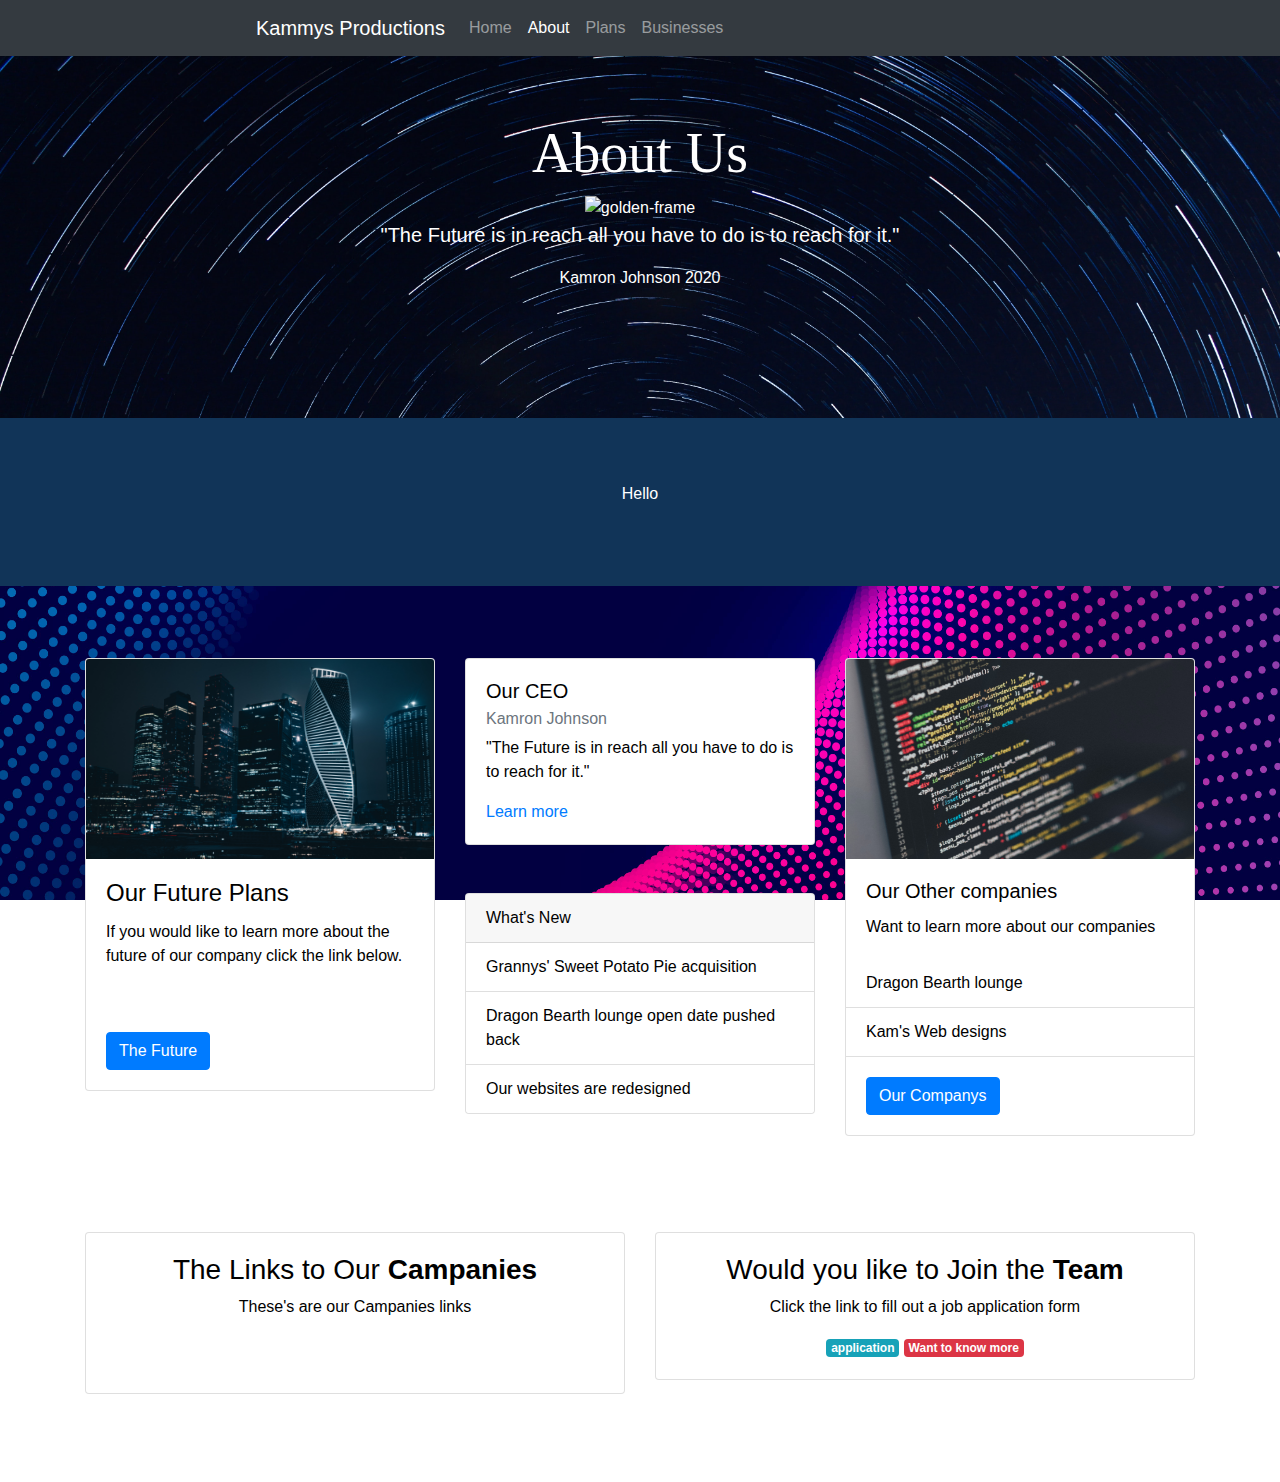
==== about.html @ 1f196d33 "Add files via upload" ====
<!DOCTYPE html>
<html lang="en">
  <head>
    <meta charset="utf-8">
    <meta http-equiv="X-UA-Compatible" content="IE=edge">
    <meta name="viewport" content="width=device-width, initial-scale=1">
    <title>Bootstrap - Prebuilt Layout</title>

    <!-- Bootstrap -->
    <link href="Kammys Productions/css/bootstrap-4.4.1.css" rel="stylesheet">
    <link href="css/bootstrap-4.4.1.css" rel="stylesheet" type="text/css">
  </head>
  <body>
     <nav class="navbar navbar-expand-lg navbar-dark bg-dark">
      <a class="navbar-brand" href="DB.html">Kammys Productions</a>
      <button class="navbar-toggler" type="button" data-toggle="collapse" data-target="#navbarSupportedContent" aria-controls="navbarSupportedContent" aria-expanded="false" aria-label="Toggle navigation">
      <span class="navbar-toggler-icon"></span>
      </button>
      <div class="collapse navbar-collapse" id="navbarSupportedContent">
        <ul class="navbar-nav mr-auto">
          <li class="nav-item ">
            <a class="nav-link" href="index.html">Home </a>
          </li>
          <li class="nav-item active">
            <a class="nav-link" href="about.html">About </a>
          </li>
			<li class="nav-item">
            <a class="nav-link" href="#">Plans</a>
          </li>
			<li class="nav-item">
            <a class="nav-link" href="#">Businesses</a>
          </li>
          
        </ul>
        <form class="form-inline my-2 my-lg-0">
        </form>
      </div>
    </nav>

    <div class=" jumbotron-fluid jumbotron text-center">
       <h1 class="display-4" style="font-family:BAZOOKA" style="font-size: 100px">About Us</h1>
	   <img src="images/Logo bata2.png" alt="golden-frame" style="width:600px;height:400px;"> 
       <p class="lead" style="color:#ffffff;">"The Future is in reach all you have to do is to reach for it."</p>
	   <p style="color:#ffffff;">Kamron Johnson 2020</p>
       <br>
	   <br>
		</div>
	  
		<div class="jumbotron jumbotron-fluid text-center" style= "background: #113458;">
	  	<p> Hello </p>
	  </div>
	  
    <div class="container">
       <br>
       <br>
       <br>
       <div class="row">
          <div class="col-md-4">
             <div class="card">
                <img class="card-img-top" src="images/future1.jpg" alt="Card image cap" style="width:348px;height:200px;">
                <div class="card-body">
                   <h4 class="card-title" style="color: black">Our Future Plans</h4>
                   <p class="card-text" style="color: black" >If you would like to learn more about the future of our company click the link below.</p>
                   <br><br>
                   <a href="#" class="btn btn-primary" >The Future</a>
                </div>
             </div>
          </div>
          <div class="col-md-4">
             <div class="card">
                <div class="card-body">
                   <h5 class="card-title" style="color: black">Our CEO</h5>
                   <h6 class="card-subtitle mb-2 text-muted" style="color: black">Kamron Johnson</h6>
                   <p class="card-text" style="color: black">"The Future is in reach all you have to do is to reach for it."</p>
                   <a href="#" class="card-link">Learn more</a>
                </div>
             </div>
             <br>
             <br/>
             <div class="card">
                <div class="card-header" style="color: black">
                   What's New
                </div>
                <ul class="list-group list-group-flush">
                   <li class="list-group-item" style="color: black">Grannys' Sweet Potato Pie acquisition</li>
                   <li class="list-group-item" style="color: black">Dragon Bearth lounge open date pushed back</li>
                   <li class="list-group-item" style="color: black">Our websites are redesigned</li>
                </ul>
             </div>
          </div>
          <div class="col-md-4">
             <div class="card">
                <img class="card-img-top" src="images/business.jpg" alt="Card image cap" style="width:348px;height:200px;">
                <div class="card-body">
                   <h5 class="card-title" style="color: black">Our Other companies</h5>
                   <p class="card-text" style="color: black">Want to learn more about our companies</p>
                </div>
                <ul class="list-group list-group-flush">
                   <li class="list-group-item" style="color: black">Dragon Bearth lounge</li>
                   <li class="list-group-item" style="color: black">Kam's Web designs</li>
                </ul>
                <div class="card-body">
                   <a href="#" class="btn btn-primary" >Our Companys</a>
                </div>
             </div>
          </div>
       </div>
       <br/>
       <br/>
       <br/>
       <br/>
       <div class="row"w>
          <div class="col-md-6 text-center">
             <div class="card">
                <div class="card-body" style="color: black">
                   <h3>The Links to Our<strong> Campanies </strong></h3>
                   <p>These's are our Campanies links </p>

			<div class="btn btn-md"><img class="rounded-circle" src="../images/32X32.gif" alt="" onClick="location.href=''"></div>
            <div class="btn btn-md"><img class="rounded-circle" src="../images/32X32.gif" alt="" onClick="location.href=''"></div>
            <div class="btn btn-md"><img class="rounded-circle" src="../images/32X32.gif" alt="" onClick="location.href=''"></div>
            <div class="btn btn-md"><img class="rounded-circle" src="../images/32X32.gif" alt="" onClick="location.href=''"></div>
                </div>
             </div>
          </div>
          <div class="text-center col-md-6">
             <div class="card">
                <div class="card-body" style="color: black">
                   <h3>Would you like to Join the <strong>Team</strong></h3>
                   <p>Click the link to fill out a job application form</p>
                   <span style="cursor: pointer;" class="badge badge-info" onClick="location.href=''">application</span> <span style="cursor: pointer;" class="badge badge-danger" onClick="location.href=''">Want to know more</span>
                </div>
             </div>
          </div>
       </div>
       <br>
	   <br>
    <footer class="text-center">
      <div class="container">
        <div class="row">
          <div class="col-12">
            <p style="color: white">&copy;2021- Copyright © KammyProductions. All rights reserved.</p>
          </div>
        </div>
      </div>
    </footer>
    </div>
    <!-- jQuery (necessary for Bootstrap's JavaScript plugins) --> 
    <script src="js/jquery-3.4.1.min.js"></script>

    <!-- Include all compiled plugins (below), or include individual files as needed --> 
    <script src="js/popper.min.js"></script>
    <script src="js/bootstrap-4.4.1.js"></script>
  </body>
</html>
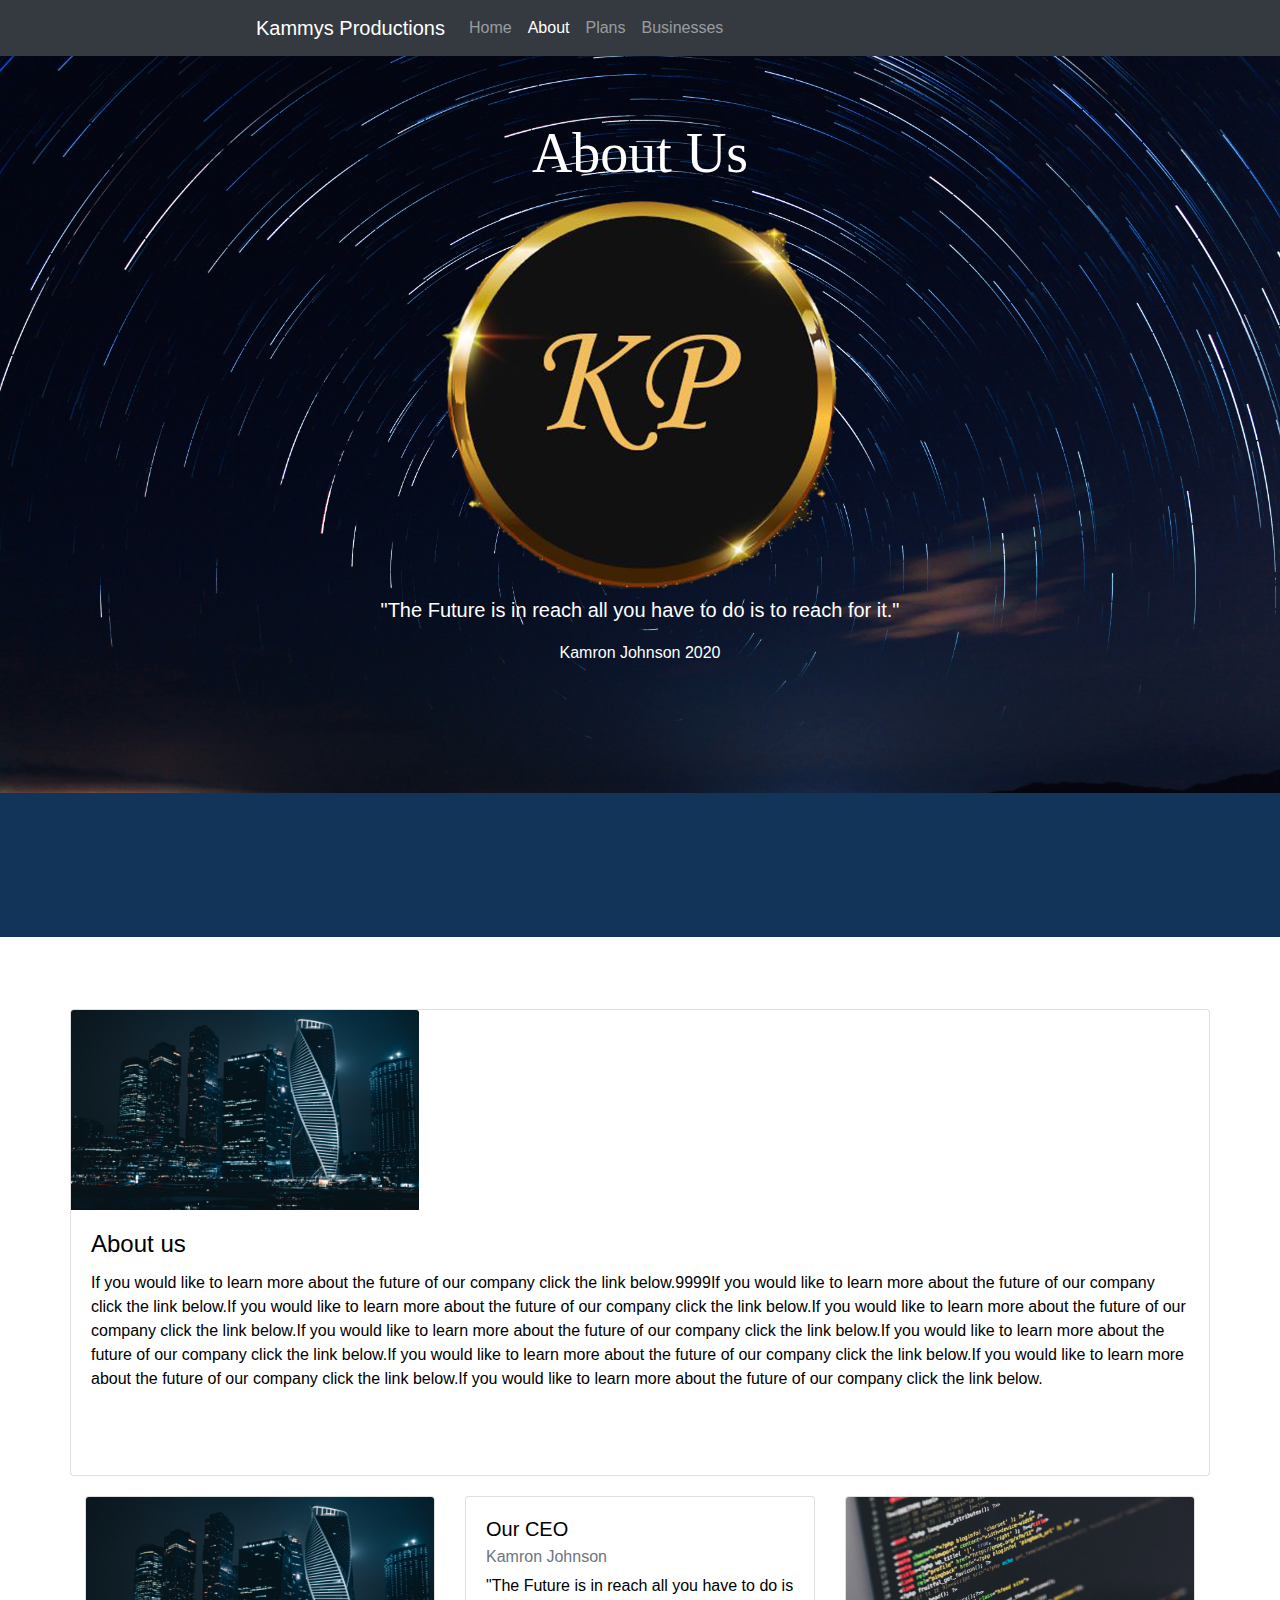
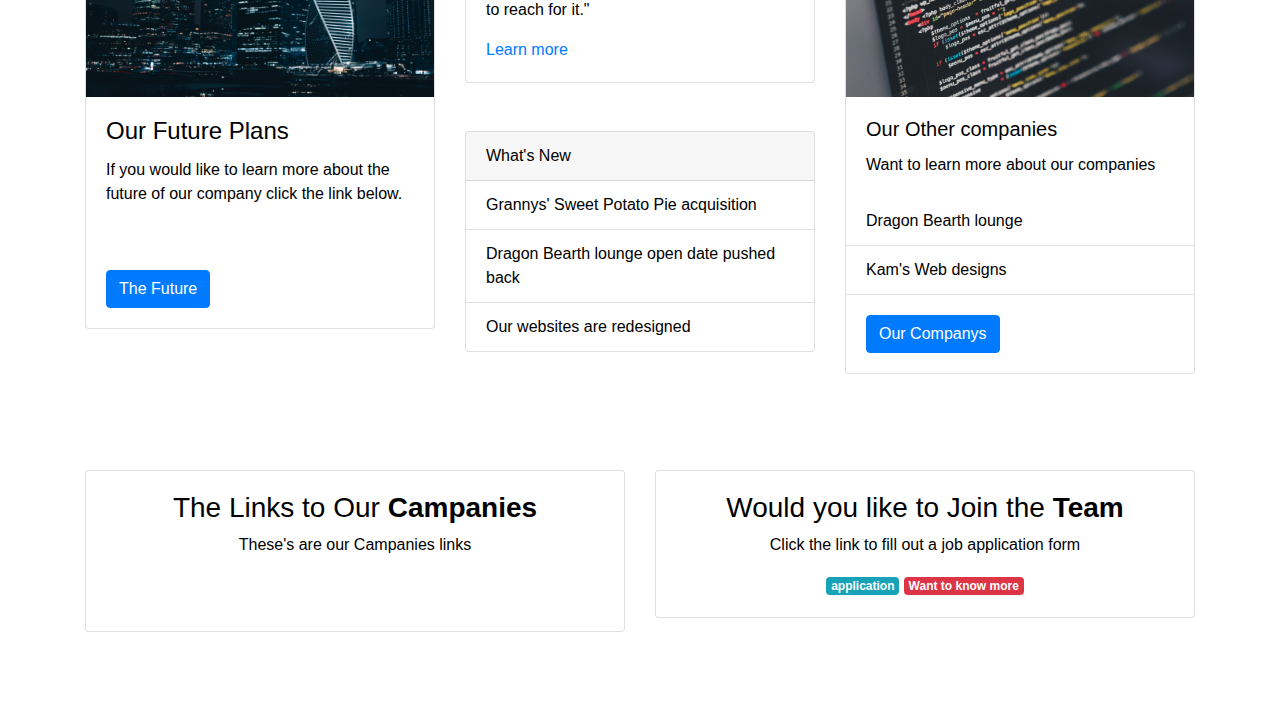
==== commit d15a565c: "Add files via upload" ====
--- a/about.html
+++ b/about.html
@@ -47,7 +47,7 @@
 		</div>
 	  
 		<div class="jumbotron jumbotron-fluid text-center" style= "background: #113458;">
-	  	<p> Hello </p>
+	  	<p>  </p>
 	  </div>
 	  
     <div class="container">
@@ -55,6 +55,19 @@
        <br>
        <br>
        <div class="row">
+		   
+          <div class="col-kam" style="padding-bottom: 1.25rem">
+             <div class="card">
+                <img class="card-img-top" src="images/future1.jpg" alt="Card image cap" style="width:348px;height:200px;">
+                <div class="card-body">
+                   <h4 class="card-title" style="color: black">About us</h4>
+                   <p class="card-text" style="color: black" >If you would like to learn more about the future of our company click the link below.9999If you would like to learn more about the future of our company click the link below.If you would like to learn more about the future of our company click the link below.If you would like to learn more about the future of our company click the link below.If you would like to learn more about the future of our company click the link below.If you would like to learn more about the future of our company click the link below.If you would like to learn more about the future of our company click the link below.If you would like to learn more about the future of our company click the link below.If you would like to learn more about the future of our company click the link below.</p>
+                   <br><br>
+					
+                </div>
+             </div>
+          </div>
+		   
           <div class="col-md-4">
              <div class="card">
                 <img class="card-img-top" src="images/future1.jpg" alt="Card image cap" style="width:348px;height:200px;">
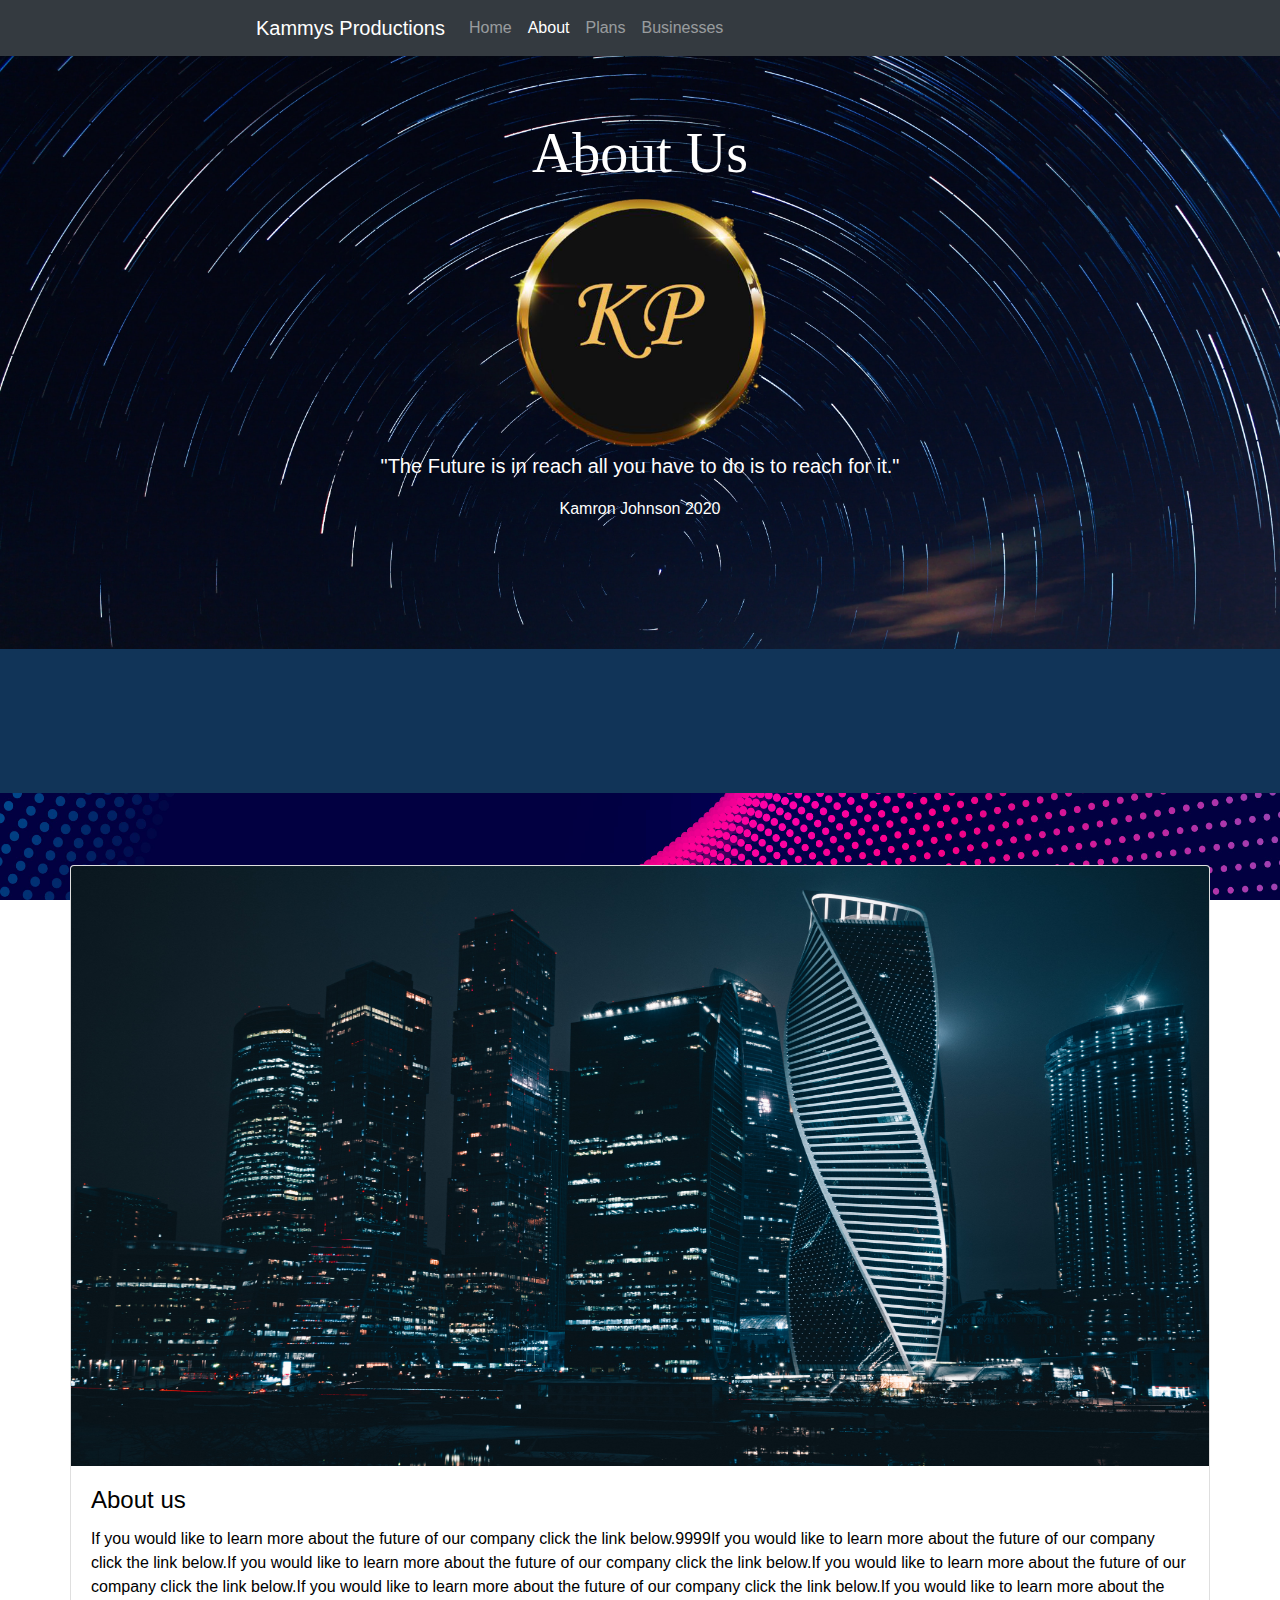
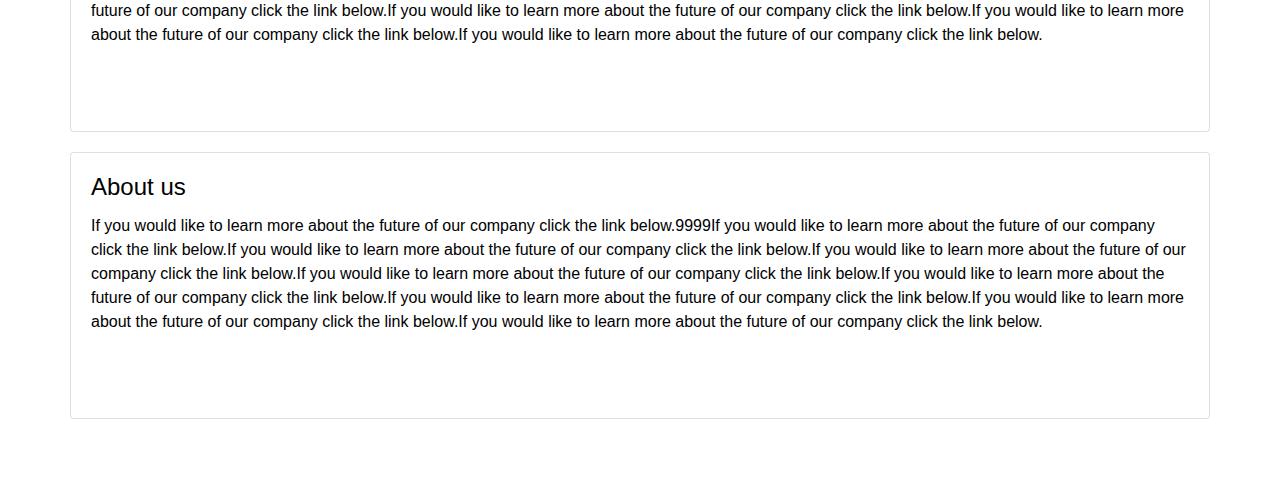
==== commit 6182f27c: "Add files via upload" ====
--- a/about.html
+++ b/about.html
@@ -4,7 +4,7 @@
     <meta charset="utf-8">
     <meta http-equiv="X-UA-Compatible" content="IE=edge">
     <meta name="viewport" content="width=device-width, initial-scale=1">
-    <title>Bootstrap - Prebuilt Layout</title>
+    <title>Kammys Produtions</title>
 
     <!-- Bootstrap -->
     <link href="Kammys Productions/css/bootstrap-4.4.1.css" rel="stylesheet">
@@ -12,7 +12,7 @@
   </head>
   <body>
      <nav class="navbar navbar-expand-lg navbar-dark bg-dark">
-      <a class="navbar-brand" href="DB.html">Kammys Productions</a>
+      <a class="navbar-brand" href="index.html">Kammys Productions</a>
       <button class="navbar-toggler" type="button" data-toggle="collapse" data-target="#navbarSupportedContent" aria-controls="navbarSupportedContent" aria-expanded="false" aria-label="Toggle navigation">
       <span class="navbar-toggler-icon"></span>
       </button>
@@ -28,7 +28,7 @@
             <a class="nav-link" href="#">Plans</a>
           </li>
 			<li class="nav-item">
-            <a class="nav-link" href="#">Businesses</a>
+            <a class="nav-link" href="businesses.html">Businesses</a>
           </li>
           
         </ul>
@@ -38,10 +38,10 @@
     </nav>
 
     <div class=" jumbotron-fluid jumbotron text-center">
-       <h1 class="display-4" style="font-family:BAZOOKA" style="font-size: 100px">About Us</h1>
-	   <img src="images/Logo bata2.png" alt="golden-frame" style="width:600px;height:400px;"> 
-       <p class="lead" style="color:#ffffff;">"The Future is in reach all you have to do is to reach for it."</p>
-	   <p style="color:#ffffff;">Kamron Johnson 2020</p>
+       <h1 class="display-4" style="font-family:BAZOOKA;width:100%;">About Us</h1>
+	   <img src="images/Logo bata2.png" alt="golden-frame" style="width:30%;" > 
+       <p class="lead" style="color:#ffffff;width:100%;">"The Future is in reach all you have to do is to reach for it."</p>
+	   <p style="color:#ffffff;width:100%;">Kamron Johnson 2020</p>
        <br>
 	   <br>
 		</div>
@@ -58,8 +58,8 @@
 		   
           <div class="col-kam" style="padding-bottom: 1.25rem">
              <div class="card">
-                <img class="card-img-top" src="images/future1.jpg" alt="Card image cap" style="width:348px;height:200px;">
-                <div class="card-body">
+                <img class="card-img-top" src="images/future1.jpg" alt="Card image cap" style="width:100%; height: 600px ">
+                <div class="card-body" style="width:100%;">
                    <h4 class="card-title" style="color: black">About us</h4>
                    <p class="card-text" style="color: black" >If you would like to learn more about the future of our company click the link below.9999If you would like to learn more about the future of our company click the link below.If you would like to learn more about the future of our company click the link below.If you would like to learn more about the future of our company click the link below.If you would like to learn more about the future of our company click the link below.If you would like to learn more about the future of our company click the link below.If you would like to learn more about the future of our company click the link below.If you would like to learn more about the future of our company click the link below.If you would like to learn more about the future of our company click the link below.</p>
                    <br><br>
@@ -68,86 +68,18 @@
              </div>
           </div>
 		   
-          <div class="col-md-4">
+          <div class="col-kam" style="padding-bottom: 1.25rem">
              <div class="card">
-                <img class="card-img-top" src="images/future1.jpg" alt="Card image cap" style="width:348px;height:200px;">
-                <div class="card-body">
-                   <h4 class="card-title" style="color: black">Our Future Plans</h4>
-                   <p class="card-text" style="color: black" >If you would like to learn more about the future of our company click the link below.</p>
+
+                <div class="card-body" style="width:100%;">
+                   <h4 class="card-title" style="color: black">About us</h4>
+                   <p class="card-text" style="color: black" >If you would like to learn more about the future of our company click the link below.9999If you would like to learn more about the future of our company click the link below.If you would like to learn more about the future of our company click the link below.If you would like to learn more about the future of our company click the link below.If you would like to learn more about the future of our company click the link below.If you would like to learn more about the future of our company click the link below.If you would like to learn more about the future of our company click the link below.If you would like to learn more about the future of our company click the link below.If you would like to learn more about the future of our company click the link below.</p>
                    <br><br>
-                   <a href="#" class="btn btn-primary" >The Future</a>
-                </div>
-             </div>
-          </div>
-          <div class="col-md-4">
-             <div class="card">
-                <div class="card-body">
-                   <h5 class="card-title" style="color: black">Our CEO</h5>
-                   <h6 class="card-subtitle mb-2 text-muted" style="color: black">Kamron Johnson</h6>
-                   <p class="card-text" style="color: black">"The Future is in reach all you have to do is to reach for it."</p>
-                   <a href="#" class="card-link">Learn more</a>
-                </div>
-             </div>
-             <br>
-             <br/>
-             <div class="card">
-                <div class="card-header" style="color: black">
-                   What's New
-                </div>
-                <ul class="list-group list-group-flush">
-                   <li class="list-group-item" style="color: black">Grannys' Sweet Potato Pie acquisition</li>
-                   <li class="list-group-item" style="color: black">Dragon Bearth lounge open date pushed back</li>
-                   <li class="list-group-item" style="color: black">Our websites are redesigned</li>
-                </ul>
-             </div>
-          </div>
-          <div class="col-md-4">
-             <div class="card">
-                <img class="card-img-top" src="images/business.jpg" alt="Card image cap" style="width:348px;height:200px;">
-                <div class="card-body">
-                   <h5 class="card-title" style="color: black">Our Other companies</h5>
-                   <p class="card-text" style="color: black">Want to learn more about our companies</p>
-                </div>
-                <ul class="list-group list-group-flush">
-                   <li class="list-group-item" style="color: black">Dragon Bearth lounge</li>
-                   <li class="list-group-item" style="color: black">Kam's Web designs</li>
-                </ul>
-                <div class="card-body">
-                   <a href="#" class="btn btn-primary" >Our Companys</a>
+					
                 </div>
              </div>
           </div>
        </div>
-       <br/>
-       <br/>
-       <br/>
-       <br/>
-       <div class="row"w>
-          <div class="col-md-6 text-center">
-             <div class="card">
-                <div class="card-body" style="color: black">
-                   <h3>The Links to Our<strong> Campanies </strong></h3>
-                   <p>These's are our Campanies links </p>
-
-			<div class="btn btn-md"><img class="rounded-circle" src="../images/32X32.gif" alt="" onClick="location.href=''"></div>
-            <div class="btn btn-md"><img class="rounded-circle" src="../images/32X32.gif" alt="" onClick="location.href=''"></div>
-            <div class="btn btn-md"><img class="rounded-circle" src="../images/32X32.gif" alt="" onClick="location.href=''"></div>
-            <div class="btn btn-md"><img class="rounded-circle" src="../images/32X32.gif" alt="" onClick="location.href=''"></div>
-                </div>
-             </div>
-          </div>
-          <div class="text-center col-md-6">
-             <div class="card">
-                <div class="card-body" style="color: black">
-                   <h3>Would you like to Join the <strong>Team</strong></h3>
-                   <p>Click the link to fill out a job application form</p>
-                   <span style="cursor: pointer;" class="badge badge-info" onClick="location.href=''">application</span> <span style="cursor: pointer;" class="badge badge-danger" onClick="location.href=''">Want to know more</span>
-                </div>
-             </div>
-          </div>
-       </div>
-       <br>
-	   <br>
     <footer class="text-center">
       <div class="container">
         <div class="row">
